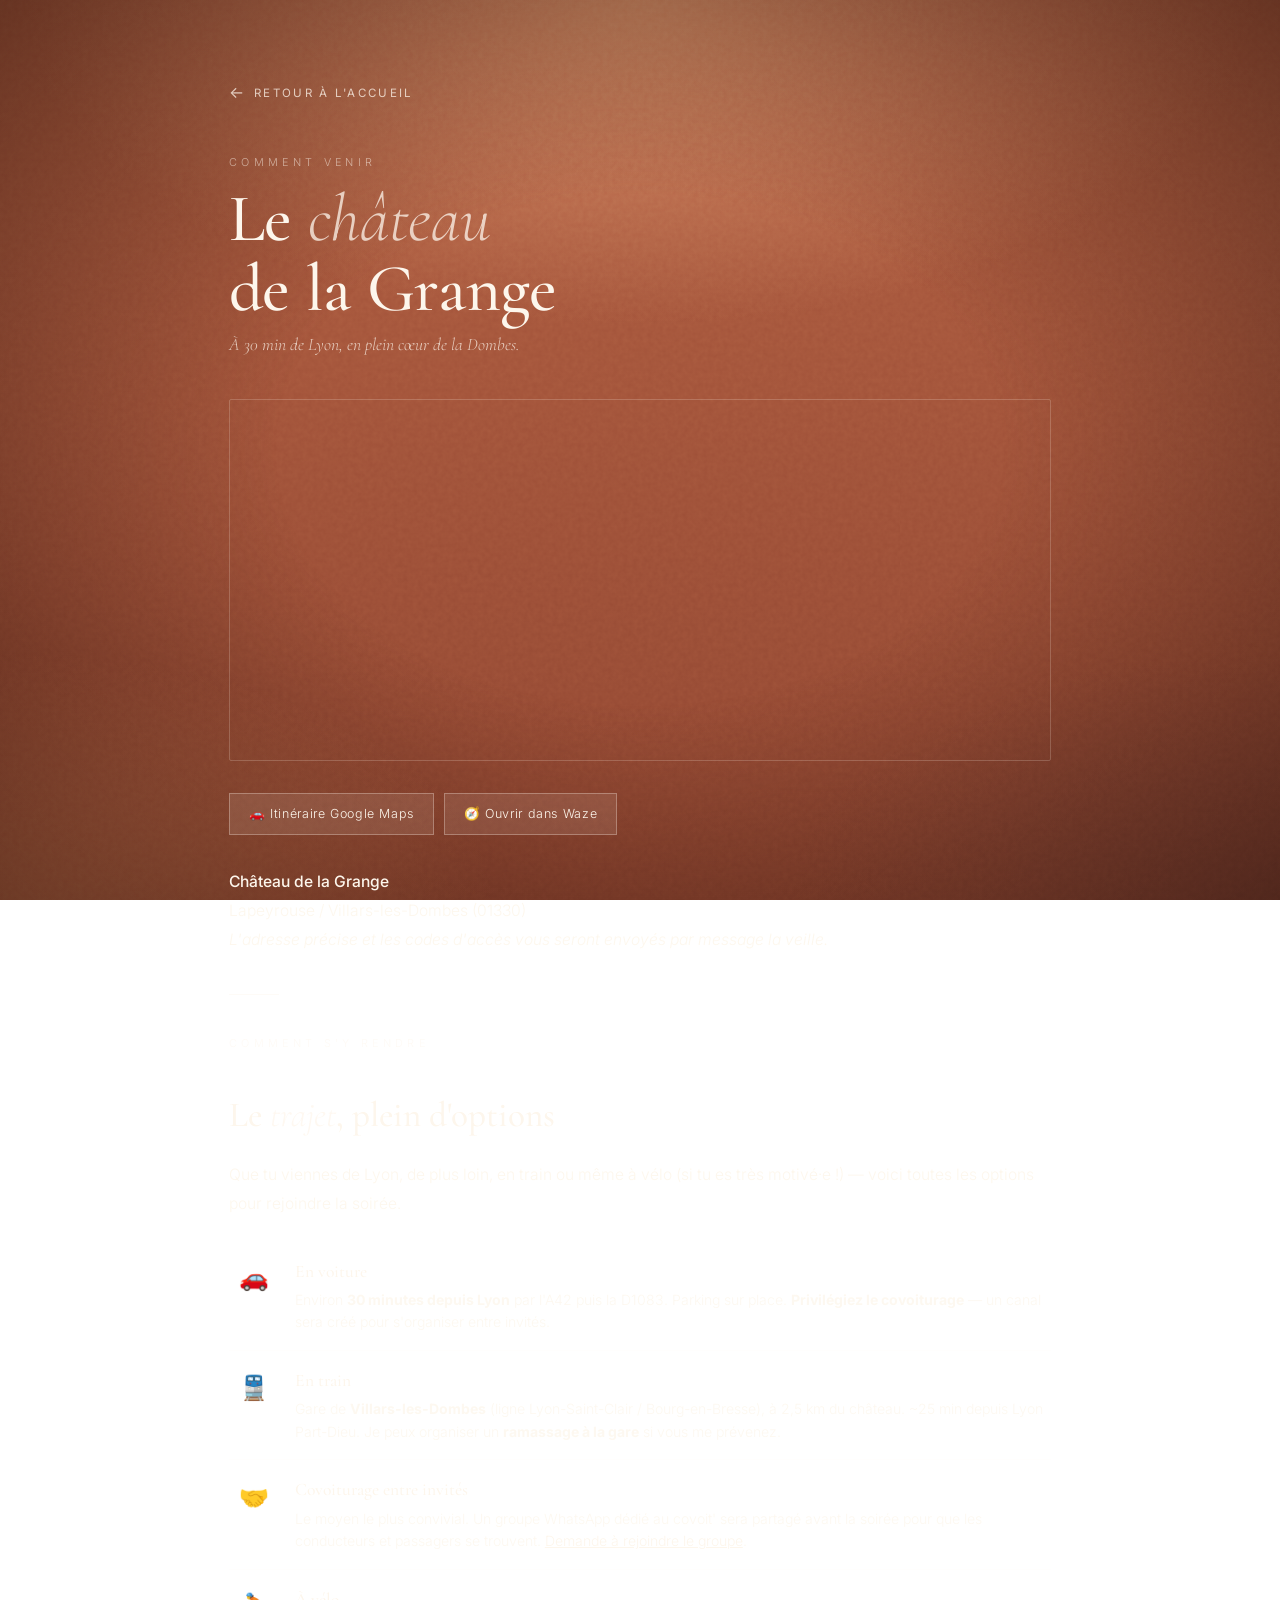
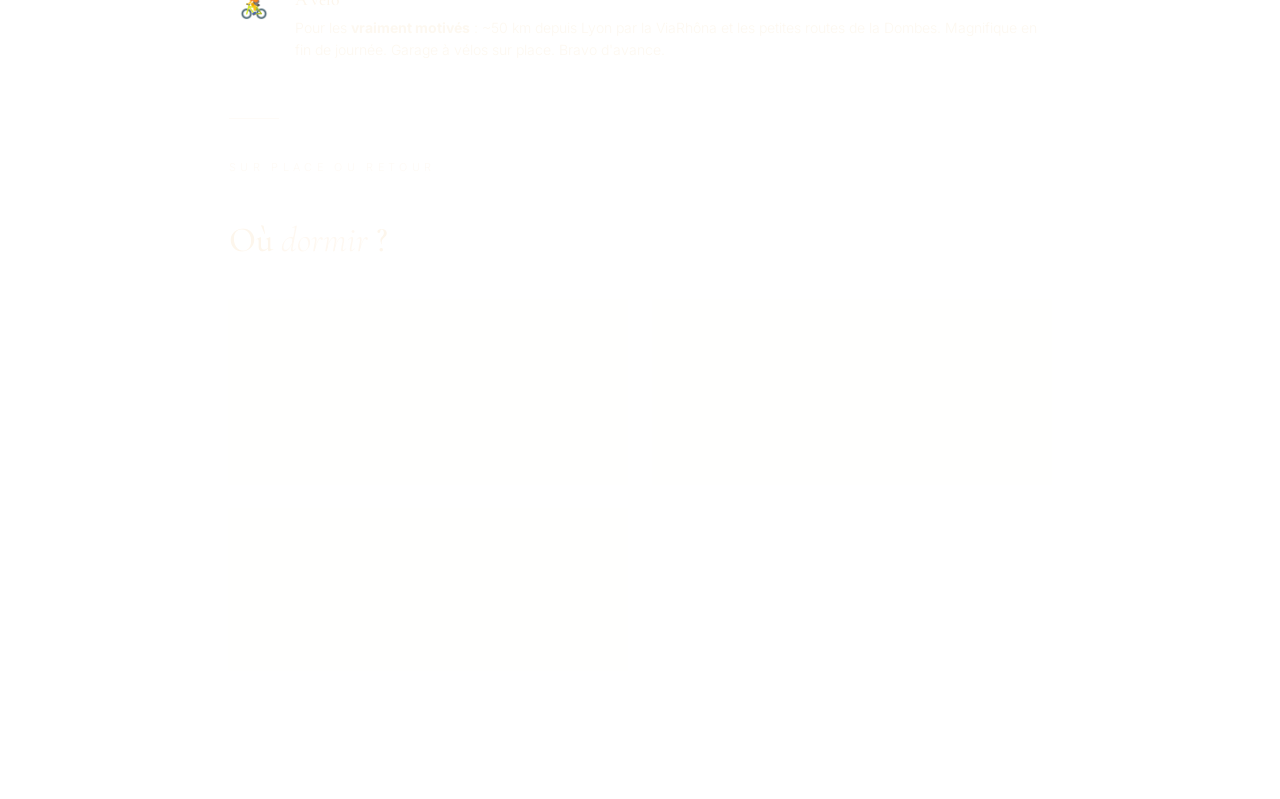
==== adresse.html @ dd10b8b8 "Create adresse.html" ====
<!DOCTYPE html>
<html lang="fr">
<head>
  <meta charset="UTF-8" />
  <meta name="viewport" content="width=device-width, initial-scale=1.0" />
  <title>Adresse &amp; transport · La Grange</title>
  <link rel="stylesheet" href="style.css" />
</head>
<body>

<div class="page-content">

  <a href="index.html" class="back-link">Retour à l'accueil</a>

  <p class="page-eyebrow">Comment venir</p>
  <h1 class="page-title">Le <em>château</em><br>de la Grange</h1>
  <p class="page-subtitle">À 30 min de Lyon, en plein cœur de la Dombes.</p>

  <!-- ── MAP ─────────────────── -->
  <div class="map-wrap">
    <iframe
      src="https://www.openstreetmap.org/export/embed.html?bbox=4.9774%2C45.9918%2C5.0174%2C46.0118&layer=mapnik&marker=46.0018%2C4.9974"
      loading="lazy"
      title="Carte du Château de la Grange">
    </iframe>
  </div>

  <div class="map-actions">
    <a href="https://www.google.com/maps/dir/?api=1&destination=Ch%C3%A2teau+de+la+Grange+Villars-les-Dombes&travelmode=driving" target="_blank" class="map-btn">🚗 Itinéraire Google Maps</a>
    <a href="https://www.waze.com/ul?ll=46.0018%2C4.9974&navigate=yes" target="_blank" class="map-btn">🧭 Ouvrir dans Waze</a>
  </div>

  <div class="prose" style="margin-top:2rem;">
    <p><strong>Château de la Grange</strong><br>Lapeyrouse / Villars-les-Dombes (01330)<br><em>L'adresse précise et les codes d'accès vous seront envoyés par message la veille.</em></p>
  </div>

  <div class="section-rule"></div>

  <!-- ── TRANSPORT ─────────────────── -->
  <p class="page-eyebrow">Comment s'y rendre</p>
  <h2>Le <em style="font-style:italic;color:var(--cream-dim);font-weight:300;">trajet</em>, plein d'options</h2>
  <div class="prose">
    <p>Que tu viennes de Lyon, de plus loin, en train ou même à vélo (si tu es très motivé·e !) — voici toutes les options pour rejoindre la soirée.</p>
  </div>

  <ul class="transport-list">
    <li>
      <span class="transport-icon">🚗</span>
      <div>
        <h4>En voiture</h4>
        <p>Environ <strong>30 minutes depuis Lyon</strong> par l'A42 puis la D1083. Parking sur place. <strong>Privilégiez le covoiturage</strong> — un canal sera créé pour s'organiser entre invités.</p>
      </div>
    </li>
    <li>
      <span class="transport-icon">🚆</span>
      <div>
        <h4>En train</h4>
        <p>Gare de <strong>Villars-les-Dombes</strong> (ligne Lyon-Saint-Clair / Bourg-en-Bresse), à 2,5 km du château. ~25 min depuis Lyon Part-Dieu. Je peux organiser un <strong>ramassage à la gare</strong> si vous me prévenez.</p>
      </div>
    </li>
    <li>
      <span class="transport-icon">🤝</span>
      <div>
        <h4>Covoiturage entre invités</h4>
        <p>Le moyen le plus convivial. Un groupe WhatsApp dédié au covoit' sera partagé avant la soirée pour que les conducteurs et passagers se trouvent. <a href="https://wa.me/33769939389?text=Salut%20!%20Je%20veux%20rejoindre%20le%20groupe%20covoit'%20pour%20la%20soir%C3%A9e%20La%20Grange" style="color:var(--cream);text-decoration:underline;">Demande à rejoindre le groupe</a>.</p>
      </div>
    </li>
    <li>
      <span class="transport-icon">🚴</span>
      <div>
        <h4>À vélo</h4>
        <p>Pour les <strong>vraiment motivés</strong> : ~50 km depuis Lyon par la ViaRhôna et les petites routes de la Dombes. Magnifique en fin de journée. Garage à vélos sur place. Bravo d'avance.</p>
      </div>
    </li>
  </ul>

  <div class="section-rule" id="dormir"></div>

  <!-- ── DORMIR ─────────────────── -->
  <p class="page-eyebrow">Sur place ou retour</p>
  <h2>Où <em style="font-style:italic;color:var(--cream-dim);font-weight:300;">dormir</em> ?</h2>

  <div class="info-grid">
    <div class="info-card">
      <h3>⛺ Tente dans les champs</h3>
      <p>Possibilité de planter sa tente dans les champs juste à côté du château. Apportez votre matériel — c'est rustique mais magnifique au réveil. Petit déj improvisé le dimanche matin avec ceux qui restent.</p>
    </div>
    <div class="info-card">
      <h3>🚗 Retour Lyon</h3>
      <p>Si vous préférez rentrer, parfait aussi. Pensez juste au <strong>conducteur sobre</strong> (ou au covoit' si vous voulez profiter à fond). 30 min de route, vous serez chez vous vite.</p>
    </div>
    <div class="info-card">
      <h3>🏨 Logements à proximité</h3>
      <p>Quelques chambres d'hôtes à Villars-les-Dombes pour ceux qui veulent dormir au calme. Réservez tôt, c'est la haute saison. Demandez-moi des recos !</p>
    </div>
  </div>

</div>

</body>
</html>
---- style.css ----
/* ============================================================
   LA GRANGE · style.css · partagé entre toutes les pages
   ============================================================ */

@import url('https://fonts.googleapis.com/css2?family=Cormorant+Garamond:ital,wght@0,300;0,400;0,500;0,600;1,300;1,400&family=Inter:wght@300;400;500;600&display=swap');

:root {
  --terra-1:    #b86848;
  --terra-2:    #9a4d36;
  --terra-3:    #d4936c;
  --terra-4:    #8a4a3a;
  --terra-5:    #c47650;
  --cream:      #fdf6ec;
  --cream-dim:  rgba(253, 246, 236, 0.75);
  --cream-mute: rgba(253, 246, 236, 0.55);
  --olive:      #7d8a4e;
  --olive-dark: #5a6533;
  --dark:       #2a1810;

  --font-display: 'Cormorant Garamond', Georgia, serif;
  --font-sans:    'Inter', sans-serif;

  --ease: cubic-bezier(0.22, 1, 0.36, 1);
}

*, *::before, *::after { box-sizing: border-box; margin: 0; padding: 0; }

html { scroll-behavior: smooth; }

body {
  font-family: var(--font-sans);
  font-weight: 300;
  color: var(--cream);
  min-height: 100vh;
  position: relative;
  overflow-x: hidden;
  line-height: 1.6;
  background:
    radial-gradient(ellipse 80% 60% at 50% 0%,    var(--terra-3) 0%, transparent 60%),
    radial-gradient(ellipse 70% 50% at 100% 100%, var(--terra-4) 0%, transparent 55%),
    radial-gradient(ellipse 70% 50% at 0% 100%,   var(--terra-5) 0%, transparent 55%),
    linear-gradient(180deg, var(--terra-1) 0%, var(--terra-2) 100%);
  background-attachment: fixed;
}

/* Grain texture global */
body::before {
  content: '';
  position: fixed;
  inset: 0;
  z-index: 1;
  pointer-events: none;
  background-image: url("data:image/svg+xml,%3Csvg viewBox='0 0 200 200' xmlns='http://www.w3.org/2000/svg'%3E%3Cfilter id='n'%3E%3CfeTurbulence type='fractalNoise' baseFrequency='0.9' numOctaves='2'/%3E%3CfeColorMatrix values='0 0 0 0 0 0 0 0 0 0 0 0 0 0 0 0 0 0 0.5 0'/%3E%3C/filter%3E%3Crect width='100%25' height='100%25' filter='url(%23n)' opacity='0.5'/%3E%3C/svg%3E");
  opacity: 0.45;
  mix-blend-mode: overlay;
}

/* Vignette */
body::after {
  content: '';
  position: fixed;
  inset: 0;
  z-index: 1;
  pointer-events: none;
  background: radial-gradient(ellipse at center, transparent 40%, rgba(40,15,8,0.55) 100%);
}

main, .page-content { position: relative; z-index: 10; }

/* ── ACCUEIL ────────────────────────────────────────────────── */
.hero {
  min-height: 100vh;
  display: flex;
  flex-direction: column;
  align-items: center;
  justify-content: center;
  padding: 4rem 2rem 5rem;
  text-align: center;
}

.eyebrow {
  font-size: 0.68rem;
  letter-spacing: 0.4em;
  text-transform: uppercase;
  color: var(--cream-dim);
  margin-bottom: 1.4rem;
  font-weight: 400;
}

.title-wrap {
  line-height: 1;
  margin-bottom: 0.5rem;
}

.title-la {
  font-family: var(--font-display);
  font-style: italic;
  font-weight: 300;
  font-size: clamp(2rem, 5vw, 3.5rem);
  color: var(--cream-dim);
  display: block;
  margin-bottom: -0.1em;
}

h1 {
  font-family: var(--font-display);
  font-weight: 500;
  font-size: clamp(5rem, 14vw, 10rem);
  line-height: 0.92;
  color: var(--cream);
  letter-spacing: -0.005em;
}

.ornament {
  display: flex;
  align-items: center;
  gap: 0.8rem;
  margin: 1.8rem 0 1.4rem;
  color: var(--cream-dim);
}
.orn-line { width: 50px; height: 1px; background: currentColor; opacity: 0.6; }
.orn-dot  { width: 5px; height: 5px; border-radius: 50%; background: currentColor; }

.tagline {
  font-family: var(--font-display);
  font-style: italic;
  font-size: clamp(0.95rem, 2.2vw, 1.15rem);
  color: rgba(253, 246, 236, 0.85);
  margin-bottom: 2.6rem;
  max-width: 460px;
  font-weight: 400;
}

/* ── ÉTIQUETTES (cliquables) ────────────────────────────────── */
.tags {
  list-style: none;
  display: flex;
  flex-wrap: wrap;
  gap: 0.6rem;
  justify-content: center;
  max-width: 720px;
  margin-bottom: 2.6rem;
}

.tag {
  display: inline-flex;
  align-items: center;
  gap: 0.5rem;
  padding: 0.6rem 1.1rem;
  background: rgba(253, 246, 236, 0.08);
  border: 1px solid rgba(253, 246, 236, 0.22);
  color: rgba(253, 246, 236, 0.92);
  font-size: 0.78rem;
  font-weight: 400;
  letter-spacing: 0.02em;
  text-decoration: none;
  backdrop-filter: blur(6px);
  -webkit-backdrop-filter: blur(6px);
  transition: all 0.25s var(--ease);
  cursor: pointer;
}

.tag:hover {
  background: rgba(253, 246, 236, 0.16);
  border-color: rgba(253, 246, 236, 0.5);
  transform: translateY(-2px);
}

.tag strong {
  font-weight: 500;
  color: var(--cream);
}

.tag-sep {
  width: 1px;
  height: 11px;
  background: rgba(253, 246, 236, 0.25);
}

.tag-icon { font-size: 0.88rem; line-height: 1; }

/* ── BOUTONS NAVIGATION ─────────────────────────────────────── */
.nav {
  display: flex;
  flex-wrap: wrap;
  gap: 0.8rem;
  justify-content: center;
}

.nav-btn {
  display: inline-block;
  padding: 0.85rem 2.2rem;
  font-size: 0.7rem;
  font-weight: 500;
  letter-spacing: 0.22em;
  text-transform: uppercase;
  text-decoration: none;
  background: var(--cream);
  color: #5a2a1c;
  border: 1px solid transparent;
  transition: all 0.25s var(--ease);
}
.nav-btn:hover { transform: translateY(-2px); background: #fff; }

.nav-btn-ghost {
  background: transparent;
  color: var(--cream);
  border-color: rgba(253, 246, 236, 0.4);
}
.nav-btn-ghost:hover {
  background: rgba(253, 246, 236, 0.1);
  border-color: var(--cream);
}

/* Bouton ball-trap : style chasse/rustique */
.nav-btn-ball {
  background: transparent;
  color: var(--cream);
  border: 1px solid rgba(253, 246, 236, 0.5);
  position: relative;
  padding-left: 2.6rem;
}
.nav-btn-ball::before {
  content: '🎯';
  position: absolute;
  left: 1rem;
  top: 50%;
  transform: translateY(-50%);
  font-size: 0.95rem;
}
.nav-btn-ball:hover {
  background: rgba(60, 40, 20, 0.4);
  border-color: var(--cream);
  transform: translateY(-2px);
}

/* ── ANIMATIONS ─────────────────────────────────────────────── */
.fade-in {
  opacity: 0;
  transform: translateY(14px);
  animation: fadeIn 0.9s var(--ease) forwards;
}
.d1 { animation-delay: 0.05s; }
.d2 { animation-delay: 0.20s; }
.d3 { animation-delay: 0.40s; }
.d4 { animation-delay: 0.55s; }
.d5 { animation-delay: 0.70s; }
.d6 { animation-delay: 0.90s; }
.d7 { animation-delay: 1.05s; }

@keyframes fadeIn { to { opacity: 1; transform: translateY(0); } }

/* ============================================================
   PAGES INTÉRIEURES
   ============================================================ */

.page-content {
  max-width: 880px;
  margin: 0 auto;
  padding: 5rem 1.8rem 6rem;
}

.back-link {
  display: inline-flex;
  align-items: center;
  gap: 0.5rem;
  color: var(--cream-dim);
  text-decoration: none;
  font-size: 0.72rem;
  letter-spacing: 0.2em;
  text-transform: uppercase;
  font-weight: 400;
  margin-bottom: 3rem;
  transition: color 0.25s ease;
}
.back-link:hover { color: var(--cream); }
.back-link::before { content: '←'; font-size: 1rem; }

.page-eyebrow {
  font-size: 0.68rem;
  letter-spacing: 0.4em;
  text-transform: uppercase;
  color: var(--cream-mute);
  margin-bottom: 0.8rem;
}

.page-title {
  font-family: var(--font-display);
  font-weight: 500;
  font-size: clamp(2.6rem, 6vw, 4.2rem);
  line-height: 1.05;
  margin-bottom: 0.4rem;
}
.page-title em { font-style: italic; color: var(--cream-dim); font-weight: 300; }

.page-subtitle {
  font-family: var(--font-display);
  font-style: italic;
  font-size: 1.1rem;
  color: var(--cream-dim);
  margin-bottom: 2.5rem;
}

.section-rule {
  width: 50px;
  height: 1px;
  background: rgba(253, 246, 236, 0.4);
  margin: 2.5rem 0;
}

.prose p {
  font-size: 0.98rem;
  line-height: 1.85;
  color: rgba(253, 246, 236, 0.92);
  margin-bottom: 1.2rem;
}

.prose strong { color: var(--cream); font-weight: 500; }

h2 {
  font-family: var(--font-display);
  font-weight: 500;
  font-size: clamp(1.6rem, 3.5vw, 2.2rem);
  margin: 2.2rem 0 1rem;
  color: var(--cream);
}

h3 {
  font-family: var(--font-display);
  font-weight: 500;
  font-size: 1.3rem;
  margin: 1.6rem 0 0.6rem;
  color: var(--cream);
}

/* ── PROGRAMME ──────────────────────────────────────────────── */
.timeline {
  list-style: none;
  margin: 2rem 0;
}
.timeline-item {
  display: grid;
  grid-template-columns: 90px 1fr;
  gap: 1.5rem;
  padding: 1.4rem 0;
  border-bottom: 1px solid rgba(253, 246, 236, 0.18);
  align-items: start;
}
.timeline-item:last-child { border-bottom: none; }
.timeline-time {
  font-family: var(--font-display);
  font-size: 1.15rem;
  font-weight: 500;
  color: var(--cream);
  padding-top: 0.05rem;
}
.timeline-content h3 { margin: 0 0 0.3rem; font-size: 1.2rem; }
.timeline-content p { font-size: 0.9rem; color: rgba(253, 246, 236, 0.78); margin: 0; line-height: 1.65; }

.mystery-tag {
  display: inline-flex;
  align-items: center;
  gap: 0.4rem;
  margin-top: 0.5rem;
  font-size: 0.7rem;
  letter-spacing: 0.15em;
  text-transform: uppercase;
  color: rgba(255, 220, 160, 0.85);
}

/* ── CARTES INFO ────────────────────────────────────────────── */
.info-grid {
  display: grid;
  grid-template-columns: repeat(auto-fit, minmax(260px, 1fr));
  gap: 1.5rem;
  margin: 2rem 0;
}
.info-card {
  background: rgba(253, 246, 236, 0.06);
  border: 1px solid rgba(253, 246, 236, 0.18);
  padding: 1.6rem 1.5rem;
  backdrop-filter: blur(6px);
  -webkit-backdrop-filter: blur(6px);
}
.info-card h3 {
  margin: 0 0 0.6rem;
  font-size: 1.15rem;
  display: flex;
  align-items: center;
  gap: 0.5rem;
}
.info-card p {
  font-size: 0.88rem;
  color: rgba(253, 246, 236, 0.82);
  line-height: 1.65;
  margin: 0;
}

/* ── MAP ────────────────────────────────────────────────────── */
.map-wrap {
  margin: 2rem 0;
  border: 1px solid rgba(253, 246, 236, 0.2);
  overflow: hidden;
  position: relative;
  border-radius: 2px;
}
.map-wrap iframe {
  display: block;
  width: 100%;
  height: 360px;
  border: 0;
  filter: sepia(0.15) saturate(0.85) hue-rotate(-5deg);
}
.map-actions {
  display: flex;
  flex-wrap: wrap;
  gap: 0.6rem;
  margin-top: 1.2rem;
}
.map-btn {
  padding: 0.6rem 1.2rem;
  background: rgba(253, 246, 236, 0.1);
  border: 1px solid rgba(253, 246, 236, 0.3);
  color: var(--cream);
  text-decoration: none;
  font-size: 0.78rem;
  letter-spacing: 0.05em;
  transition: all 0.25s ease;
}
.map-btn:hover {
  background: rgba(253, 246, 236, 0.18);
  border-color: var(--cream);
}

/* ── TRANSPORTS ─────────────────────────────────────────────── */
.transport-list {
  list-style: none;
  margin: 1.5rem 0;
}
.transport-list li {
  display: grid;
  grid-template-columns: 50px 1fr;
  gap: 1rem;
  padding: 1rem 0;
  border-bottom: 1px solid rgba(253, 246, 236, 0.12);
  align-items: start;
}
.transport-list li:last-child { border-bottom: none; }
.transport-icon {
  font-size: 1.5rem;
  text-align: center;
  padding-top: 0.1rem;
}
.transport-list h4 {
  font-family: var(--font-display);
  font-weight: 500;
  font-size: 1.1rem;
  color: var(--cream);
  margin-bottom: 0.2rem;
}
.transport-list p { font-size: 0.88rem; color: rgba(253, 246, 236, 0.78); margin: 0; line-height: 1.6; }

/* ── CAROUSEL TENUE ─────────────────────────────────────────── */
.carousel {
  position: relative;
  margin: 2rem 0;
  overflow: hidden;
  border: 1px solid rgba(253, 246, 236, 0.2);
}
.carousel-track {
  display: flex;
  transition: transform 0.5s var(--ease);
}
.carousel-slide {
  flex: 0 0 100%;
  height: 380px;
  background-size: cover;
  background-position: center;
  position: relative;
}
.carousel-slide-1 {
  background: linear-gradient(135deg, #d4a574 0%, #8a5a3a 100%);
}
.carousel-slide-2 {
  background: linear-gradient(135deg, #c5b896 0%, #6b6045 100%);
}
.carousel-slide-3 {
  background: linear-gradient(135deg, #b08968 0%, #4a3525 100%);
}
.carousel-slide-4 {
  background: linear-gradient(135deg, #a89576 0%, #5d4a35 100%);
}
.carousel-slide::after {
  content: attr(data-label);
  position: absolute;
  bottom: 1.4rem;
  left: 1.6rem;
  font-family: var(--font-display);
  font-style: italic;
  font-size: 1.4rem;
  color: var(--cream);
  text-shadow: 0 2px 12px rgba(0,0,0,0.6);
}
.carousel-btn {
  position: absolute;
  top: 50%;
  transform: translateY(-50%);
  width: 44px;
  height: 44px;
  border-radius: 50%;
  background: rgba(0,0,0,0.4);
  border: 1px solid rgba(253, 246, 236, 0.4);
  color: var(--cream);
  font-size: 1.2rem;
  cursor: pointer;
  display: flex;
  align-items: center;
  justify-content: center;
  transition: all 0.25s ease;
  z-index: 5;
  backdrop-filter: blur(4px);
}
.carousel-btn:hover { background: rgba(0,0,0,0.6); border-color: var(--cream); }
.carousel-prev { left: 1rem; }
.carousel-next { right: 1rem; }

.carousel-dots {
  display: flex;
  justify-content: center;
  gap: 0.5rem;
  margin-top: 1rem;
}
.carousel-dot {
  width: 8px;
  height: 8px;
  border-radius: 50%;
  background: rgba(253, 246, 236, 0.3);
  border: none;
  cursor: pointer;
  transition: background 0.25s ease;
  padding: 0;
}
.carousel-dot.active { background: var(--cream); }

.tenue-grid {
  display: grid;
  grid-template-columns: 1fr 1fr;
  gap: 2.5rem;
  align-items: start;
  margin-top: 2rem;
}
@media (max-width: 700px) {
  .tenue-grid { grid-template-columns: 1fr; }
}

.tenue-text h3 { margin-top: 0; }

.dress-tag {
  display: inline-block;
  padding: 0.3rem 0.85rem;
  background: rgba(253, 246, 236, 0.1);
  border: 1px solid rgba(253, 246, 236, 0.25);
  font-size: 0.78rem;
  margin: 0.3rem 0.4rem 0.3rem 0;
  color: var(--cream);
}

/* ── FORMULAIRE SURPRISES ───────────────────────────────────── */
.surprise-box {
  background: linear-gradient(135deg, rgba(40, 20, 10, 0.5), rgba(60, 30, 15, 0.4));
  border: 1px solid rgba(255, 200, 120, 0.3);
  padding: 2.2rem;
  margin: 2rem 0;
  backdrop-filter: blur(6px);
  -webkit-backdrop-filter: blur(6px);
}
.surprise-box h3 {
  color: rgba(255, 220, 160, 1);
  margin-top: 0;
  font-size: 1.4rem;
}

textarea {
  width: 100%;
  background: rgba(253, 246, 236, 0.06);
  border: 1px solid rgba(253, 246, 236, 0.25);
  color: var(--cream);
  padding: 1rem;
  font-family: var(--font-sans);
  font-size: 0.95rem;
  font-weight: 300;
  margin: 0.8rem 0 1rem;
  min-height: 110px;
  resize: vertical;
  outline: none;
  transition: border-color 0.25s ease;
}
textarea::placeholder { color: rgba(253, 246, 236, 0.45); font-style: italic; }
textarea:focus { border-color: rgba(255, 220, 160, 0.7); }

.btn-send {
  display: inline-flex;
  align-items: center;
  gap: 0.5rem;
  padding: 0.85rem 1.8rem;
  background: #25D366;
  color: white;
  border: none;
  font-family: var(--font-sans);
  font-size: 0.78rem;
  font-weight: 500;
  letter-spacing: 0.12em;
  text-transform: uppercase;
  text-decoration: none;
  cursor: pointer;
  transition: all 0.25s ease;
}
.btn-send:hover { background: #1ebe5a; transform: translateY(-1px); }

/* ── PAGE BALL-TRAP (style différent : chasse/rustique) ─────── */
body.ball-trap-page {
  background:
    radial-gradient(ellipse 70% 50% at 50% 0%,    #6b5d3c 0%, transparent 60%),
    radial-gradient(ellipse 60% 40% at 100% 100%, #2e2818 0%, transparent 60%),
    linear-gradient(180deg, #4a4029 0%, #2a2418 100%);
}

.ball-trap-page .target-deco {
  position: fixed;
  top: 50%;
  left: 50%;
  transform: translate(-50%, -50%);
  width: 90vmin;
  height: 90vmin;
  pointer-events: none;
  opacity: 0.06;
  z-index: 1;
}

.ball-trap-page h1 { color: #f5e8c8; }
.ball-trap-page .page-title { font-family: var(--font-display); }
.ball-trap-page .page-subtitle { color: rgba(245, 232, 200, 0.7); }

.bt-hero {
  text-align: center;
  padding: 4rem 1.5rem 2rem;
}
.bt-hero .eyebrow { color: rgba(245, 232, 200, 0.7); }
.bt-hero h1 {
  font-size: clamp(3.2rem, 9vw, 6rem);
  letter-spacing: 0.02em;
}
.bt-hero h1 em { font-style: italic; color: rgba(245, 232, 200, 0.7); font-weight: 300; }

.bt-stat-grid {
  display: grid;
  grid-template-columns: repeat(auto-fit, minmax(180px, 1fr));
  gap: 1px;
  background: rgba(245, 232, 200, 0.15);
  border: 1px solid rgba(245, 232, 200, 0.15);
  margin: 2.5rem 0;
}
.bt-stat {
  background: rgba(20, 15, 8, 0.6);
  padding: 1.5rem 1.2rem;
  text-align: center;
}
.bt-stat-num {
  font-family: var(--font-display);
  font-size: 2.4rem;
  font-weight: 500;
  color: #f5e8c8;
  line-height: 1;
  margin-bottom: 0.3rem;
}
.bt-stat-label {
  font-size: 0.7rem;
  letter-spacing: 0.2em;
  text-transform: uppercase;
  color: rgba(245, 232, 200, 0.7);
}

.bt-rules {
  background: rgba(20, 15, 8, 0.45);
  border: 1px solid rgba(245, 232, 200, 0.2);
  padding: 2rem;
  margin: 2rem 0;
}
.bt-rules ol {
  padding-left: 1.4rem;
  margin: 1rem 0 0;
}
.bt-rules li {
  font-size: 0.95rem;
  line-height: 1.8;
  color: rgba(245, 232, 200, 0.9);
  margin-bottom: 0.4rem;
}

/* ── RESPONSIVE ─────────────────────────────────────────────── */
@media (max-width: 600px) {
  .timeline-item { grid-template-columns: 70px 1fr; gap: 1rem; }
  .info-grid { grid-template-columns: 1fr; }
  .map-wrap iframe { height: 260px; }
  .nav-btn { width: 100%; max-width: 280px; text-align: center; }
}
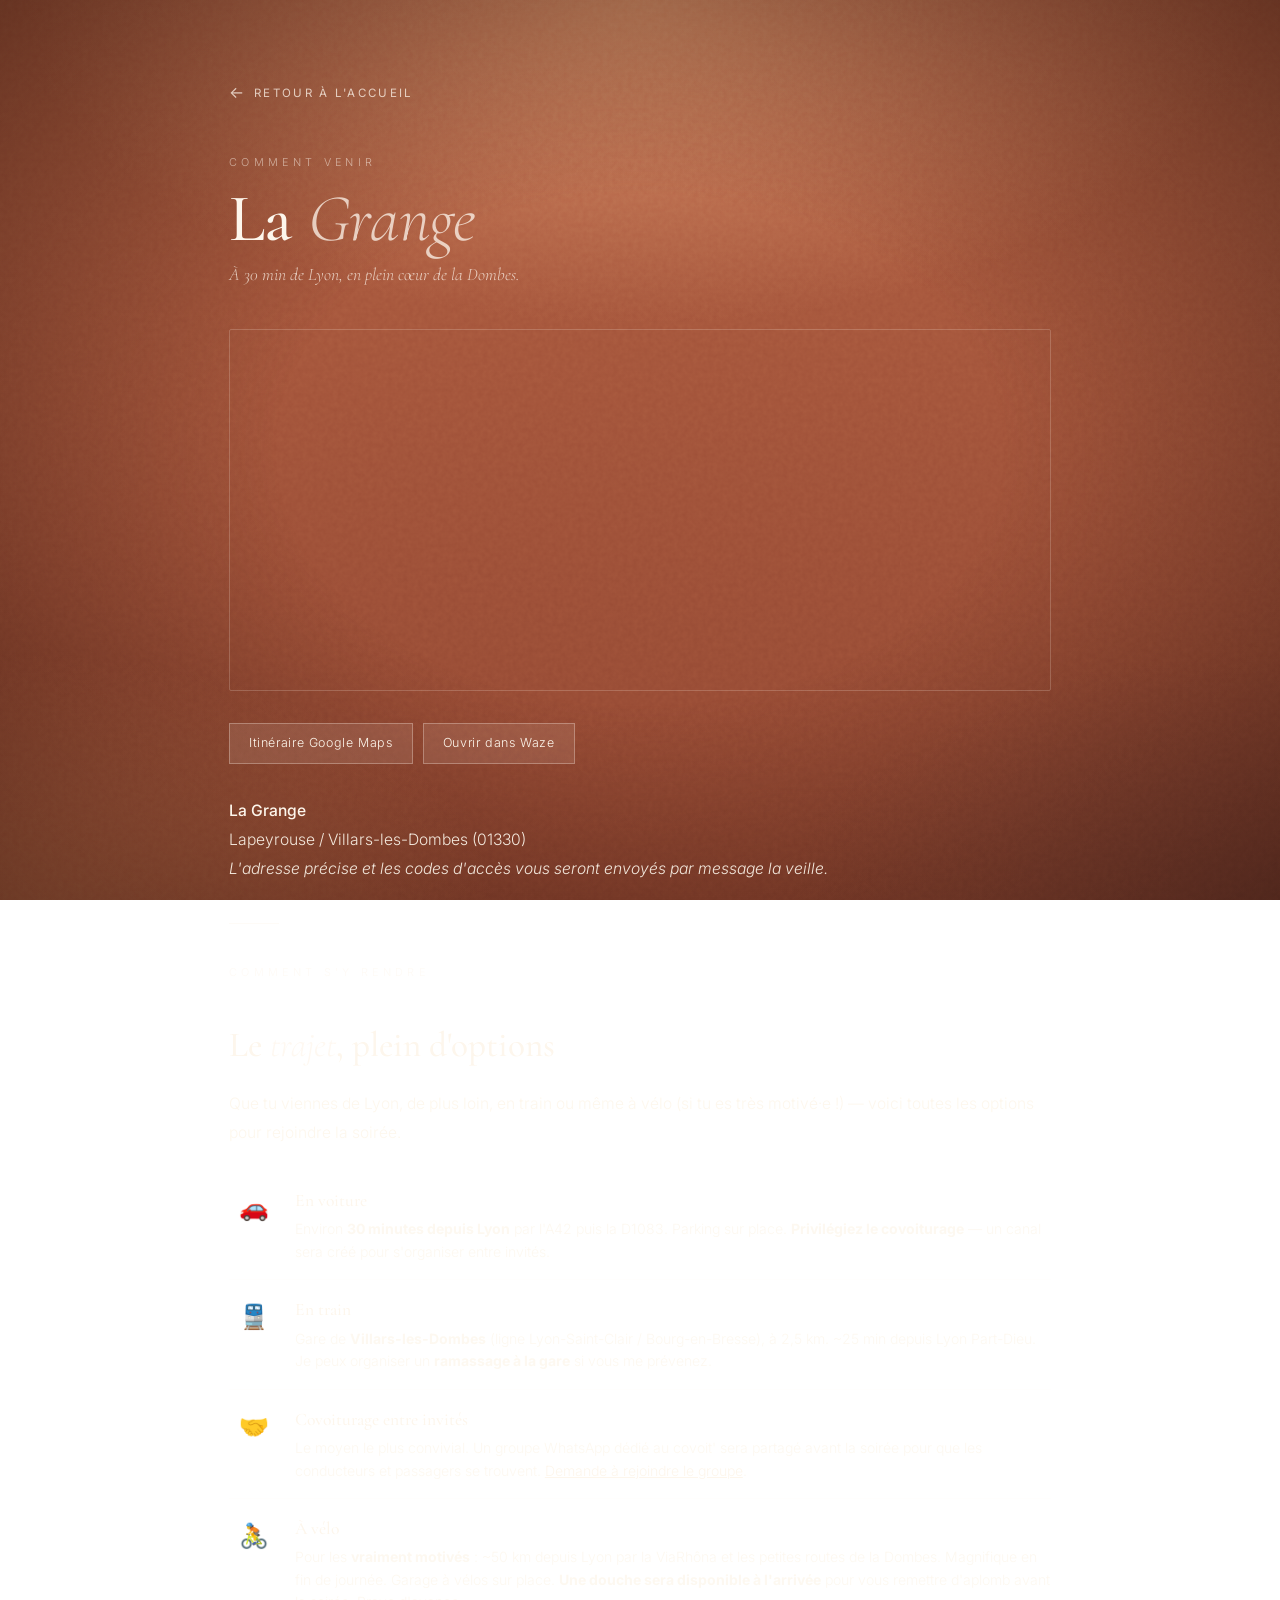
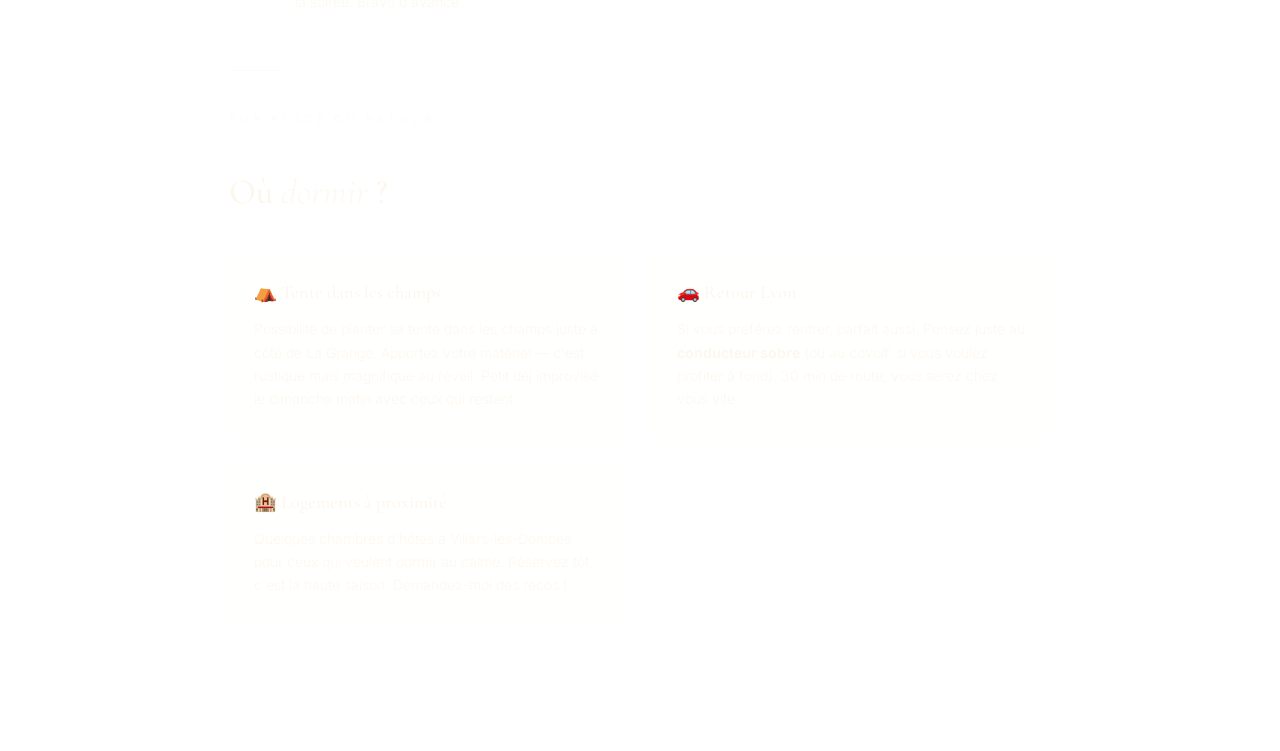
==== commit f9a68558: "Update adresse.html" ====
--- a/adresse.html
+++ b/adresse.html
@@ -13,7 +13,7 @@
   <a href="index.html" class="back-link">Retour à l'accueil</a>
 
   <p class="page-eyebrow">Comment venir</p>
-  <h1 class="page-title">Le <em>château</em><br>de la Grange</h1>
+  <h1 class="page-title">La <em>Grange</em></h1>
   <p class="page-subtitle">À 30 min de Lyon, en plein cœur de la Dombes.</p>
 
   <!-- ── MAP ─────────────────── -->
@@ -21,17 +21,17 @@
     <iframe
       src="https://www.openstreetmap.org/export/embed.html?bbox=4.9774%2C45.9918%2C5.0174%2C46.0118&layer=mapnik&marker=46.0018%2C4.9974"
       loading="lazy"
-      title="Carte du Château de la Grange">
+      title="Carte de La Grange">
     </iframe>
   </div>
 
   <div class="map-actions">
-    <a href="https://www.google.com/maps/dir/?api=1&destination=Ch%C3%A2teau+de+la+Grange+Villars-les-Dombes&travelmode=driving" target="_blank" class="map-btn">🚗 Itinéraire Google Maps</a>
-    <a href="https://www.waze.com/ul?ll=46.0018%2C4.9974&navigate=yes" target="_blank" class="map-btn">🧭 Ouvrir dans Waze</a>
+    <a href="https://www.google.com/maps/dir/?api=1&destination=Ch%C3%A2teau+de+la+Grange+Villars-les-Dombes&travelmode=driving" target="_blank" class="map-btn">Itinéraire Google Maps</a>
+    <a href="https://www.waze.com/ul?ll=46.0018%2C4.9974&navigate=yes" target="_blank" class="map-btn">Ouvrir dans Waze</a>
   </div>
 
   <div class="prose" style="margin-top:2rem;">
-    <p><strong>Château de la Grange</strong><br>Lapeyrouse / Villars-les-Dombes (01330)<br><em>L'adresse précise et les codes d'accès vous seront envoyés par message la veille.</em></p>
+    <p><strong>La Grange</strong><br>Lapeyrouse / Villars-les-Dombes (01330)<br><em>L'adresse précise et les codes d'accès vous seront envoyés par message la veille.</em></p>
   </div>
 
   <div class="section-rule"></div>
@@ -55,7 +55,7 @@
       <span class="transport-icon">🚆</span>
       <div>
         <h4>En train</h4>
-        <p>Gare de <strong>Villars-les-Dombes</strong> (ligne Lyon-Saint-Clair / Bourg-en-Bresse), à 2,5 km du château. ~25 min depuis Lyon Part-Dieu. Je peux organiser un <strong>ramassage à la gare</strong> si vous me prévenez.</p>
+        <p>Gare de <strong>Villars-les-Dombes</strong> (ligne Lyon-Saint-Clair / Bourg-en-Bresse), à 2,5 km. ~25 min depuis Lyon Part-Dieu. Je peux organiser un <strong>ramassage à la gare</strong> si vous me prévenez.</p>
       </div>
     </li>
     <li>
@@ -69,7 +69,7 @@
       <span class="transport-icon">🚴</span>
       <div>
         <h4>À vélo</h4>
-        <p>Pour les <strong>vraiment motivés</strong> : ~50 km depuis Lyon par la ViaRhôna et les petites routes de la Dombes. Magnifique en fin de journée. Garage à vélos sur place. Bravo d'avance.</p>
+        <p>Pour les <strong>vraiment motivés</strong> : ~50 km depuis Lyon par la ViaRhôna et les petites routes de la Dombes. Magnifique en fin de journée. Garage à vélos sur place. <strong>Une douche sera disponible à l'arrivée</strong> pour vous remettre d'aplomb avant la soirée. Bravo d'avance.</p>
       </div>
     </li>
   </ul>
@@ -83,7 +83,7 @@
   <div class="info-grid">
     <div class="info-card">
       <h3>⛺ Tente dans les champs</h3>
-      <p>Possibilité de planter sa tente dans les champs juste à côté du château. Apportez votre matériel — c'est rustique mais magnifique au réveil. Petit déj improvisé le dimanche matin avec ceux qui restent.</p>
+      <p>Possibilité de planter sa tente dans les champs juste à côté de La Grange. Apportez votre matériel — c'est rustique mais magnifique au réveil. Petit déj improvisé le dimanche matin avec ceux qui restent.</p>
     </div>
     <div class="info-card">
       <h3>🚗 Retour Lyon</h3>
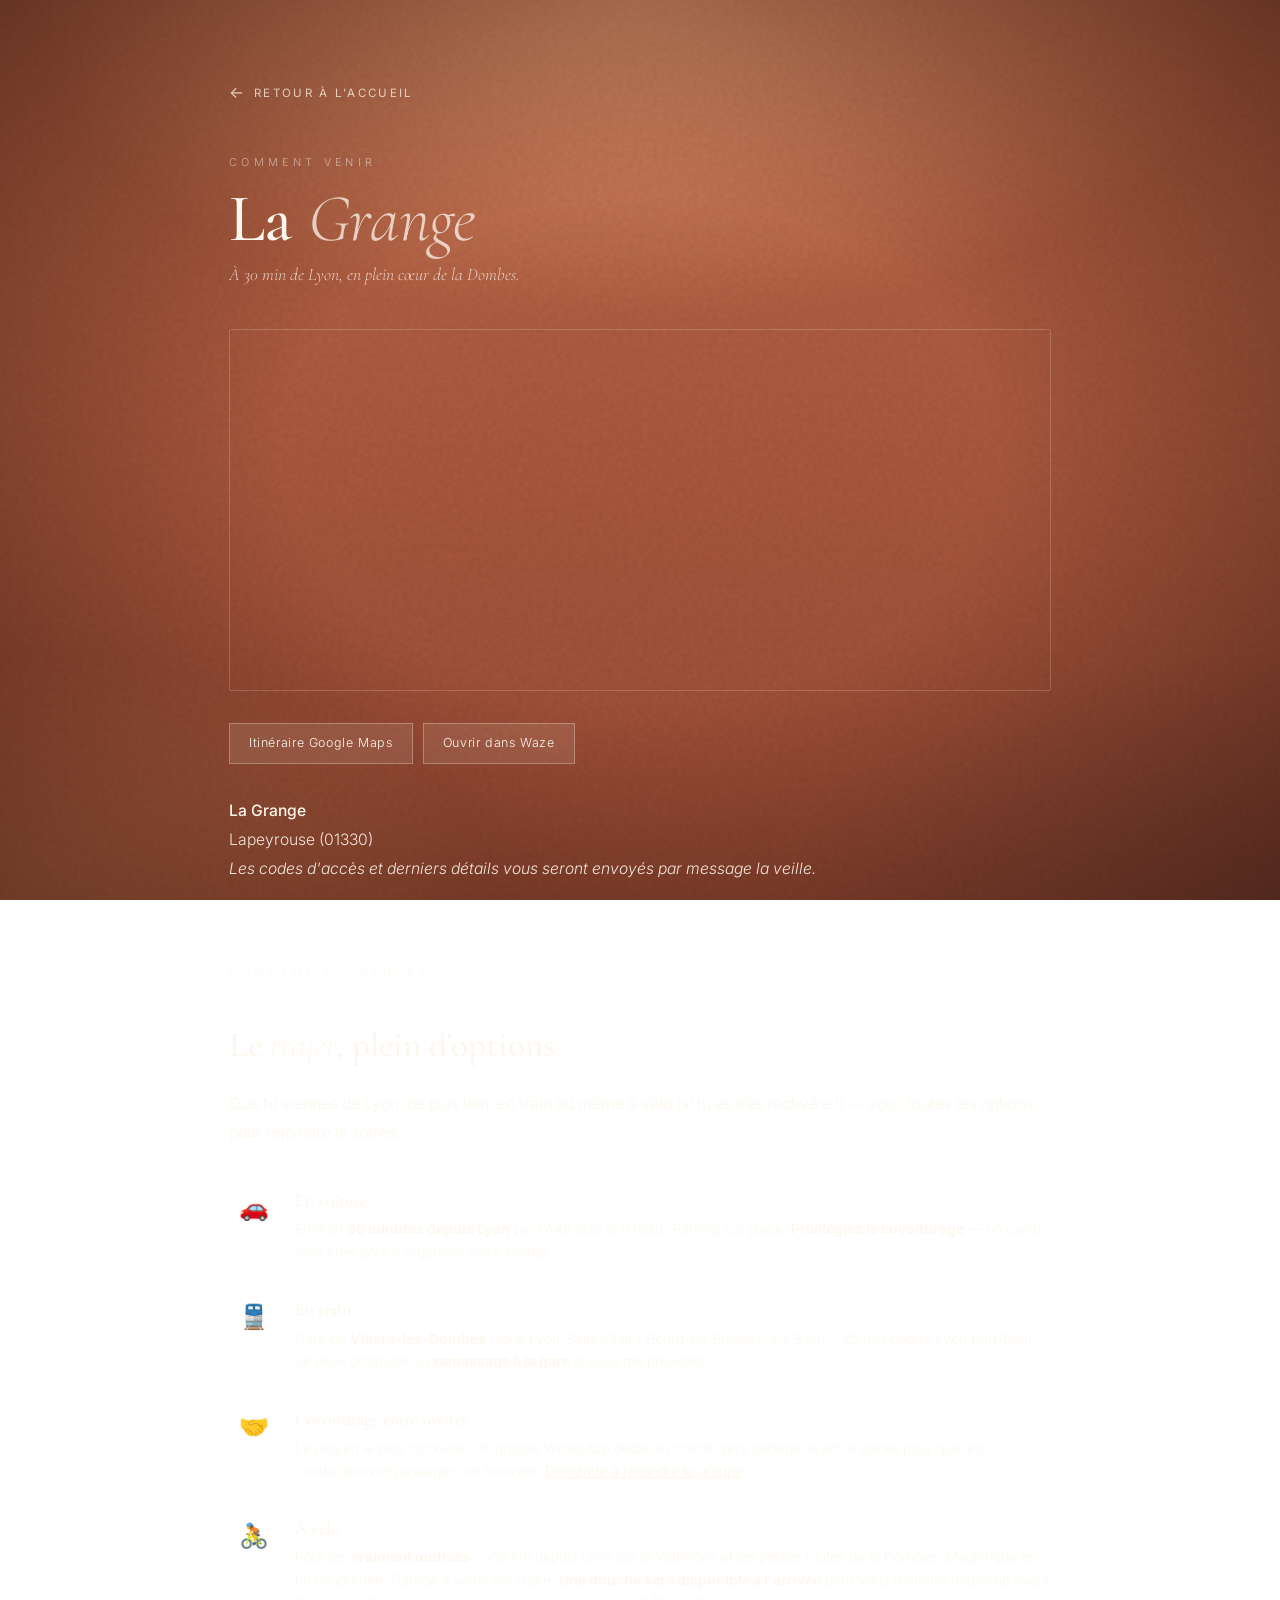
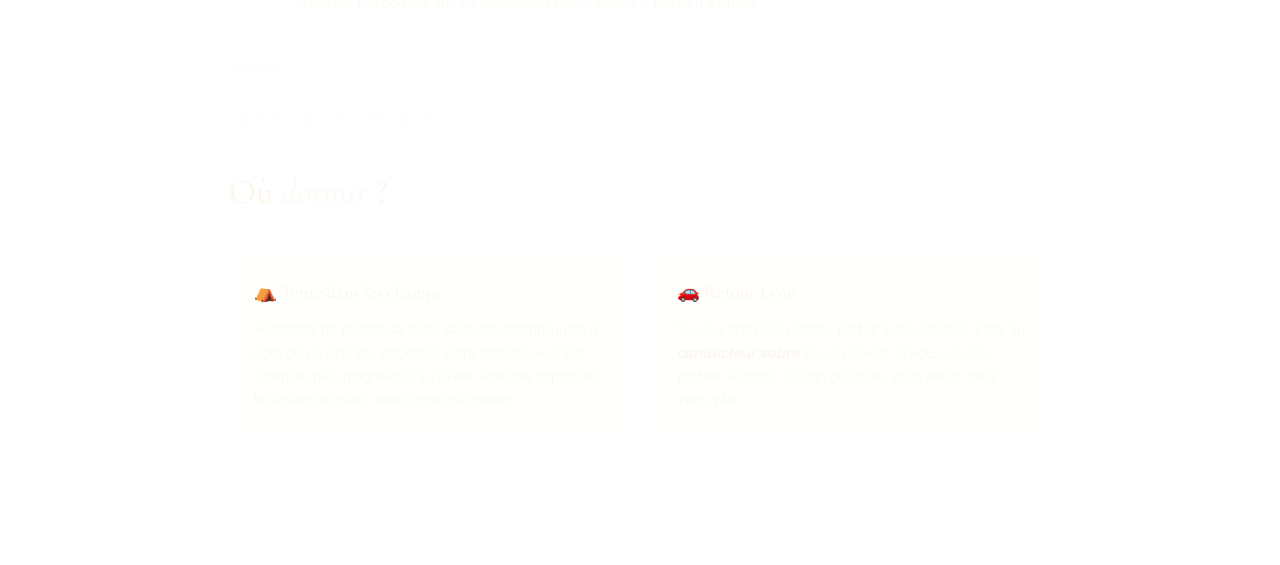
==== commit 7e003889: "Update adresse.html" ====
--- a/adresse.html
+++ b/adresse.html
@@ -31,7 +31,7 @@
   </div>
 
   <div class="prose" style="margin-top:2rem;">
-    <p><strong>La Grange</strong><br>Lapeyrouse / Villars-les-Dombes (01330)<br><em>L'adresse précise et les codes d'accès vous seront envoyés par message la veille.</em></p>
+    <p><strong>La Grange</strong><br>Lapeyrouse (01330)<br><em>Les codes d'accès et derniers détails vous seront envoyés par message la veille.</em></p>
   </div>
 
   <div class="section-rule"></div>
@@ -69,7 +69,7 @@
       <span class="transport-icon">🚴</span>
       <div>
         <h4>À vélo</h4>
-        <p>Pour les <strong>vraiment motivés</strong> : ~50 km depuis Lyon par la ViaRhôna et les petites routes de la Dombes. Magnifique en fin de journée. Garage à vélos sur place. <strong>Une douche sera disponible à l'arrivée</strong> pour vous remettre d'aplomb avant la soirée. Bravo d'avance.</p>
+        <p>Pour les <strong>vraiment motivés</strong> : ~50 km depuis Lyon par la ViaRhôna et les petites routes de la Dombes. Magnifique en fin de journée. Garage à vélos sur place. <strong>Une douche sera disponible à l'arrivée</strong> pour vous remettre d'aplomb avant la soirée. <em>(Je compte sur les chouchoux pour l'exploit !)</em> Bravo d'avance.</p>
       </div>
     </li>
   </ul>
@@ -89,10 +89,6 @@
       <h3>🚗 Retour Lyon</h3>
       <p>Si vous préférez rentrer, parfait aussi. Pensez juste au <strong>conducteur sobre</strong> (ou au covoit' si vous voulez profiter à fond). 30 min de route, vous serez chez vous vite.</p>
     </div>
-    <div class="info-card">
-      <h3>🏨 Logements à proximité</h3>
-      <p>Quelques chambres d'hôtes à Villars-les-Dombes pour ceux qui veulent dormir au calme. Réservez tôt, c'est la haute saison. Demandez-moi des recos !</p>
-    </div>
   </div>
 
 </div>
